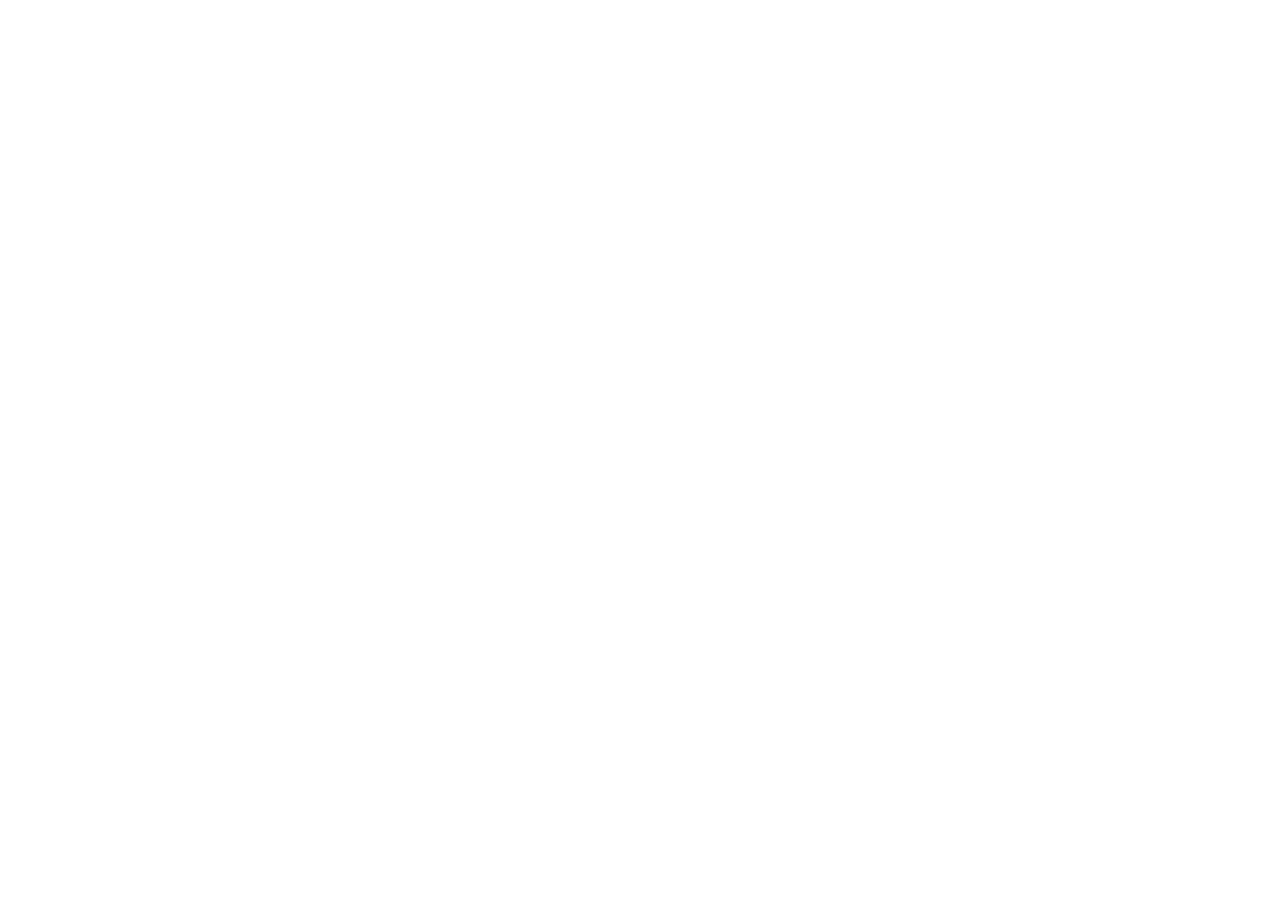
==== index.html @ eaaac231 "total cookie sales per hour by store location added in list format" ====
<!DOCTYPE html>
<html>
<head>
    <meta charset="utf-8" />
    <meta http-equiv="X-UA-Compatible" content="IE=edge">
    <title>Page Title</title>
    <meta name="viewport" content="width=device-width, initial-scale=1">
    <link rel="stylesheet" type="text/css" media="screen" href="css/reset.css" />
    <link rel="stylesheet" type="text/css" media="screen" href="css/style.css" />
    <script src="js/app.js"></script>
</head>
<body>
<table>
  <thead>
      <td></td>
      <td></td>
      <td></td>
      <td></td>
  </thead>
  <tr></tr>
</table>
</body>
</html>
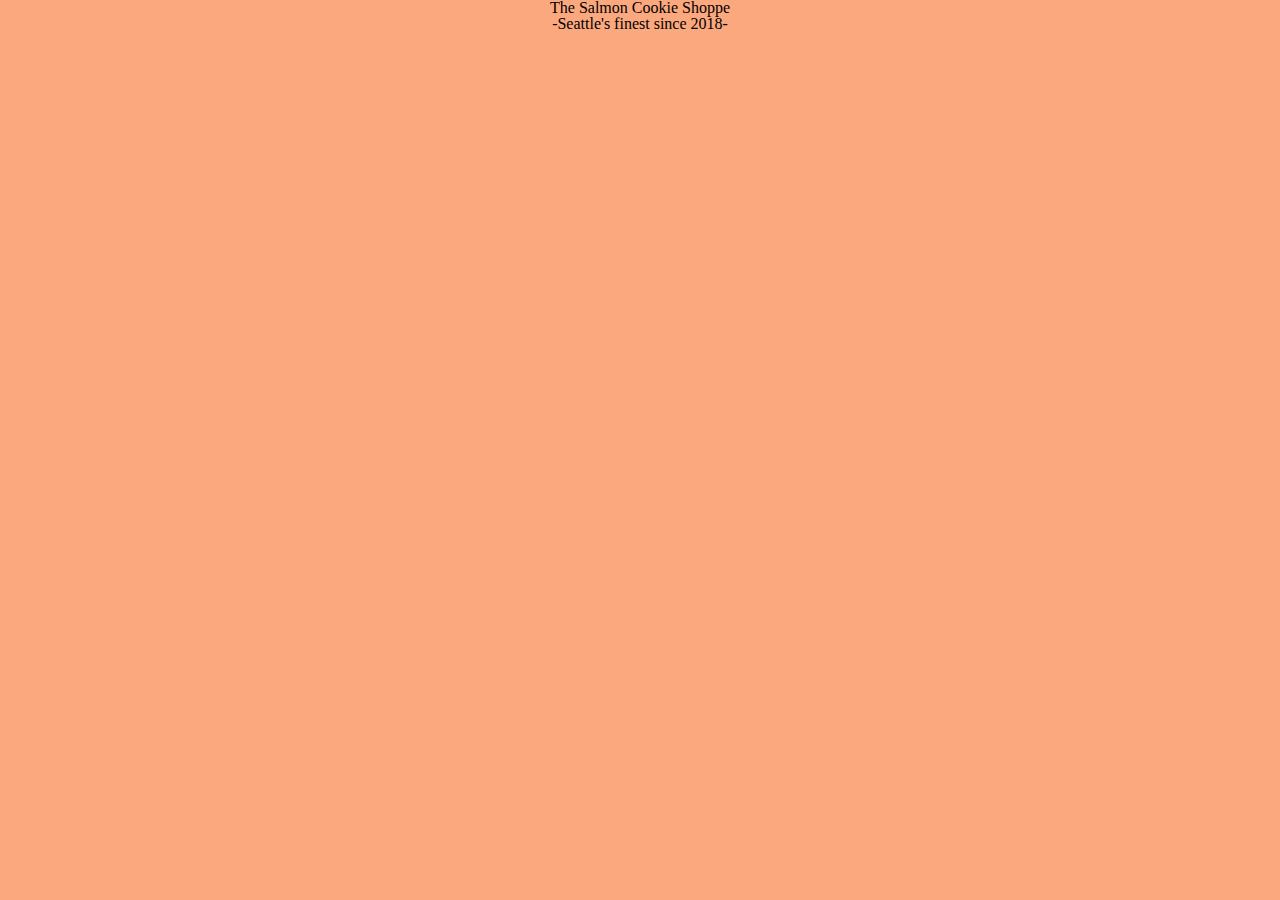
==== commit f93ba25f: "added border to table, added comments to sale.html" ====
--- a/index.html
+++ b/index.html
@@ -3,22 +3,14 @@
 <head>
     <meta charset="utf-8" />
     <meta http-equiv="X-UA-Compatible" content="IE=edge">
-    <title>Page Title</title>
+    <title>The Salmon Cookie Shoppe</title>
     <meta name="viewport" content="width=device-width, initial-scale=1">
     <link rel="stylesheet" type="text/css" media="screen" href="css/reset.css" />
     <link rel="stylesheet" type="text/css" media="screen" href="css/style.css" />
-    <script src="js/app.js"></script>
 </head>
 <body>
-<table>
-  <thead>
-      <td></td>
-      <td></td>
-      <td></td>
-      <td></td>
-  </thead>
-  <tr></tr>
-</table>
+        <h1>The Salmon Cookie Shoppe</h1>
+        <h2>-Seattle's finest since 2018-</h2>
 </body>
 </html>
 
--- a/css/style.css
+++ b/css/style.css
@@ -0,0 +1,23 @@
+
+
+body {
+  background-color: rgb(252, 168, 126)
+}
+
+h1 {
+  text-align: center;
+  font-style: bold;
+}
+
+h2 {
+  text-align: center;
+}
+
+td, th {
+  border: 1px solid black;
+  padding: 6px;
+}
+
+tr:hover {
+  background-color: #bbb;
+}
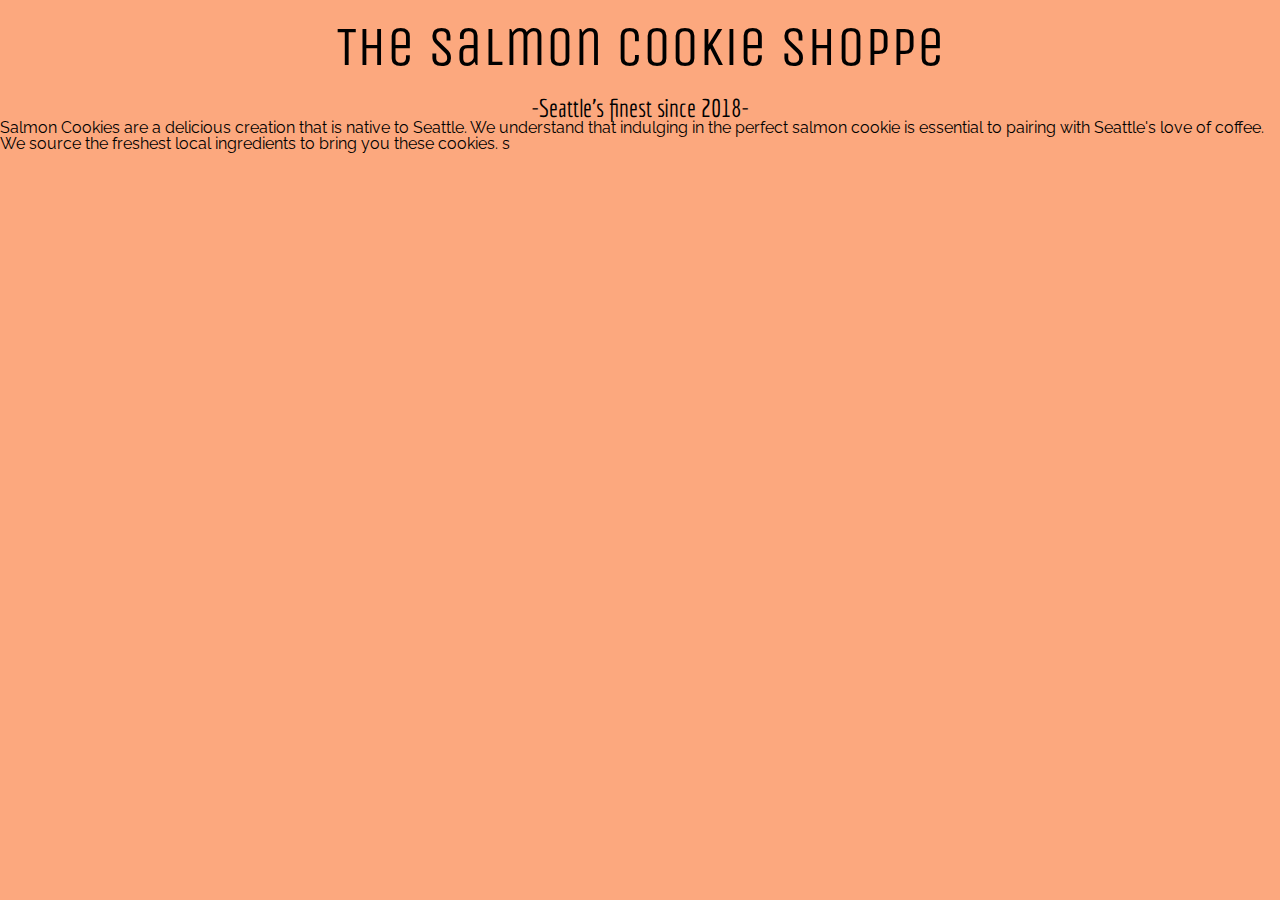
==== commit e4573370: "styling updates, border around header, font styling" ====
--- a/index.html
+++ b/index.html
@@ -7,10 +7,14 @@
     <meta name="viewport" content="width=device-width, initial-scale=1">
     <link rel="stylesheet" type="text/css" media="screen" href="css/reset.css" />
     <link rel="stylesheet" type="text/css" media="screen" href="css/style.css" />
+    <link href="https://fonts.googleapis.com/css?family=Unica+One" rel="stylesheet">
+    <link href="https://fonts.googleapis.com/css?family=Economica|Unica+One" rel="stylesheet">
+    <link href="https://fonts.googleapis.com/css?family=Economica|Raleway|Unica+One" rel="stylesheet">
 </head>
 <body>
         <h1>The Salmon Cookie Shoppe</h1>
         <h2>-Seattle's finest since 2018-</h2>
+        <p>Salmon Cookies are a delicious creation that is native to Seattle. We understand that indulging in the perfect salmon cookie is essential to pairing with Seattle's love of coffee. We source the freshest local ingredients to bring you these cookies. s </p>
 </body>
 </html>
 
--- a/css/style.css
+++ b/css/style.css
@@ -5,19 +5,41 @@
 }
 
 h1 {
+  padding: 20px 0px;
+  font-family: 'Unica One', cursive;
+  font-size: 55px;
   text-align: center;
   font-style: bold;
 }
 
 h2 {
   text-align: center;
+  font-family: 'Economica', sans-serif;
+  font-size: 25px;
+  padding: px 0px;
+}
+
+#header {
+  border: 1px dashed #ddd;
+  box-shadow: 0 0 0 3px #fff, 0 0 0 5px #ddd, 0 0 0 10px #fff, 0 0 2px 10px #eee;
+  margin: 50px;
 }
 
 td, th {
   border: 1px solid black;
-  padding: 6px;
+  padding: 10px;
+}
+
+th {
+  font-style: bold;
 }
 
 tr:hover {
   background-color: #bbb;
 }
+
+p {
+  font-family: 'Raleway', sans-serif;
+
+}
+
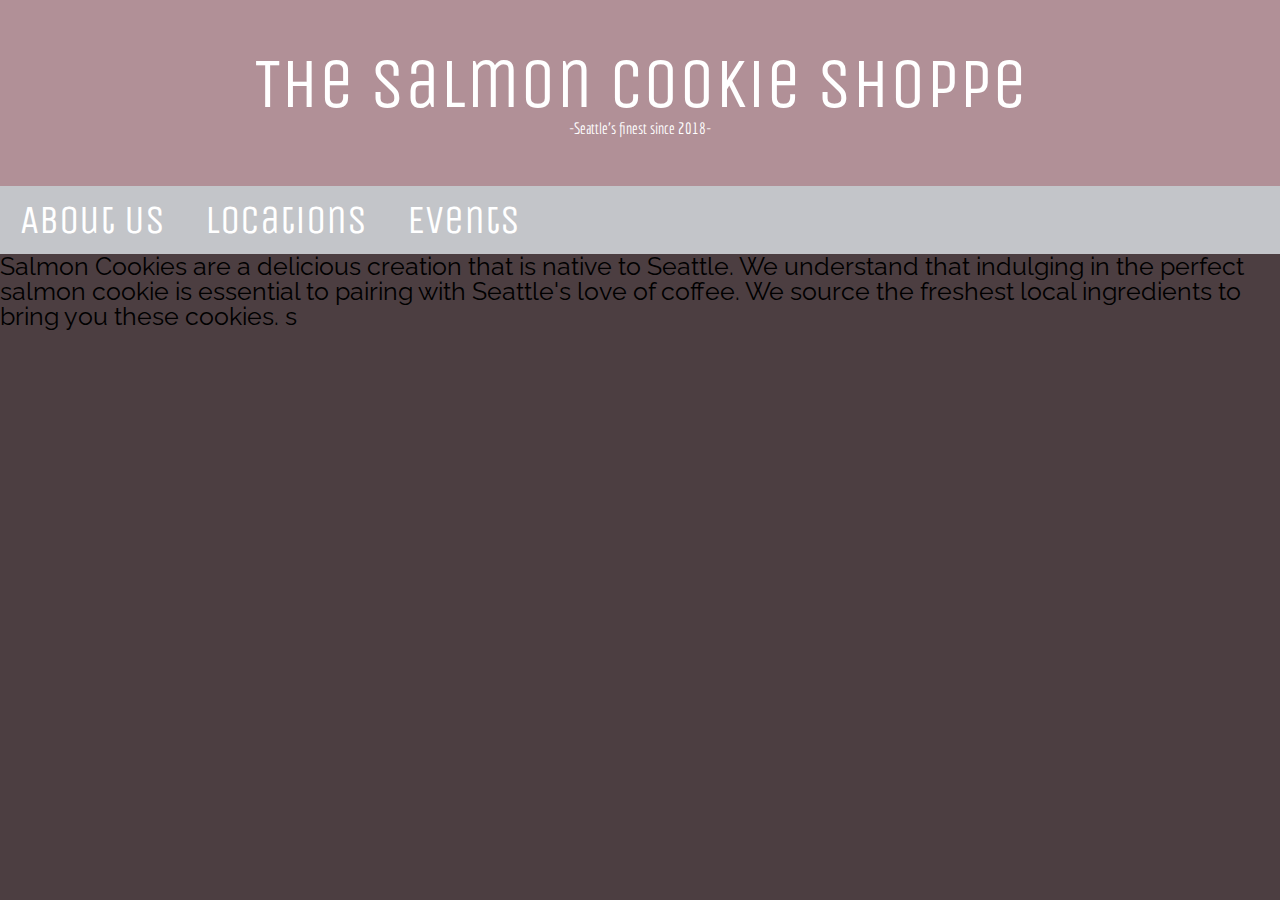
==== commit f4aa2f8f: "styling index.html; colors and header, nav bar" ====
--- a/index.html
+++ b/index.html
@@ -12,8 +12,16 @@
     <link href="https://fonts.googleapis.com/css?family=Economica|Raleway|Unica+One" rel="stylesheet">
 </head>
 <body>
-        <h1>The Salmon Cookie Shoppe</h1>
-        <h2>-Seattle's finest since 2018-</h2>
+        <div class="header">
+                <h1>The Salmon Cookie Shoppe</h1>
+                <h2>-Seattle's finest since 2018-</h2>
+        </div>
+        <div class="navbar">
+            <span id="navlinks"><a href="#">About Us</a>
+            <a href="#">Locations</a>
+            <a href="#">Events</a></span>
+        </div>
+        <h2></h2>
         <p>Salmon Cookies are a delicious creation that is native to Seattle. We understand that indulging in the perfect salmon cookie is essential to pairing with Seattle's love of coffee. We source the freshest local ingredients to bring you these cookies. s </p>
 </body>
 </html>
--- a/css/style.css
+++ b/css/style.css
@@ -1,29 +1,60 @@
+.header {
+  padding: 50px; 
+  text-align: center; /* center the text */
+  background: #b19097; 
+  color: white; /* white text color */
 
-
-body {
-  background-color: rgb(252, 168, 126)
 }
 
-h1 {
-  padding: 20px 0px;
+/* Increase the font size of the <h1> element */
+.header h1 {
   font-family: 'Unica One', cursive;
-  font-size: 55px;
+  font-size: 70px;
   text-align: center;
   font-style: bold;
 }
 
-h2 {
+.header h2 {
   text-align: center;
   font-family: 'Economica', sans-serif;
-  font-size: 25px;
   padding: px 0px;
 }
 
-#header {
-  border: 1px dashed #ddd;
-  box-shadow: 0 0 0 3px #fff, 0 0 0 5px #ddd, 0 0 0 10px #fff, 0 0 2px 10px #eee;
-  margin: 50px;
+/* Style the top navigation bar */
+.navbar {
+  overflow: hidden; /* Hide overflow */
+  background-color:#c3c5c9; /* Dark background color */
+  font-family: 'Unica One', cursive;
+  font-size: 40px;
+  text-align: justify;
 }
+
+
+/* Style the navigation bar links */
+.navbar a {
+  float: left; /* Make sure that the links stay side-by-side */
+  display: block; /* Change the display to block, for responsive reasons (see below) */
+  color: white; /* White text color */
+  text-align: center; /* Center the text */
+  padding: 14px 20px; /* Add some padding */
+  text-decoration: none; /* Remove underline */
+}
+
+/* Right-aligned link */
+.navbar a.right {
+  float: right; /* Float a link to the right */
+}
+
+/* Change color on hover/mouse-over */
+.navbar a:hover {
+  background-color: #ddd; /* Grey background color */
+  color: black; /* Black text color */
+}
+
+body {
+  background-color:#4c3e41;
+}
+
 
 td, th {
   border: 1px solid black;
@@ -40,6 +71,5 @@
 
 p {
   font-family: 'Raleway', sans-serif;
-
+  font-size: 25px;
 }
-
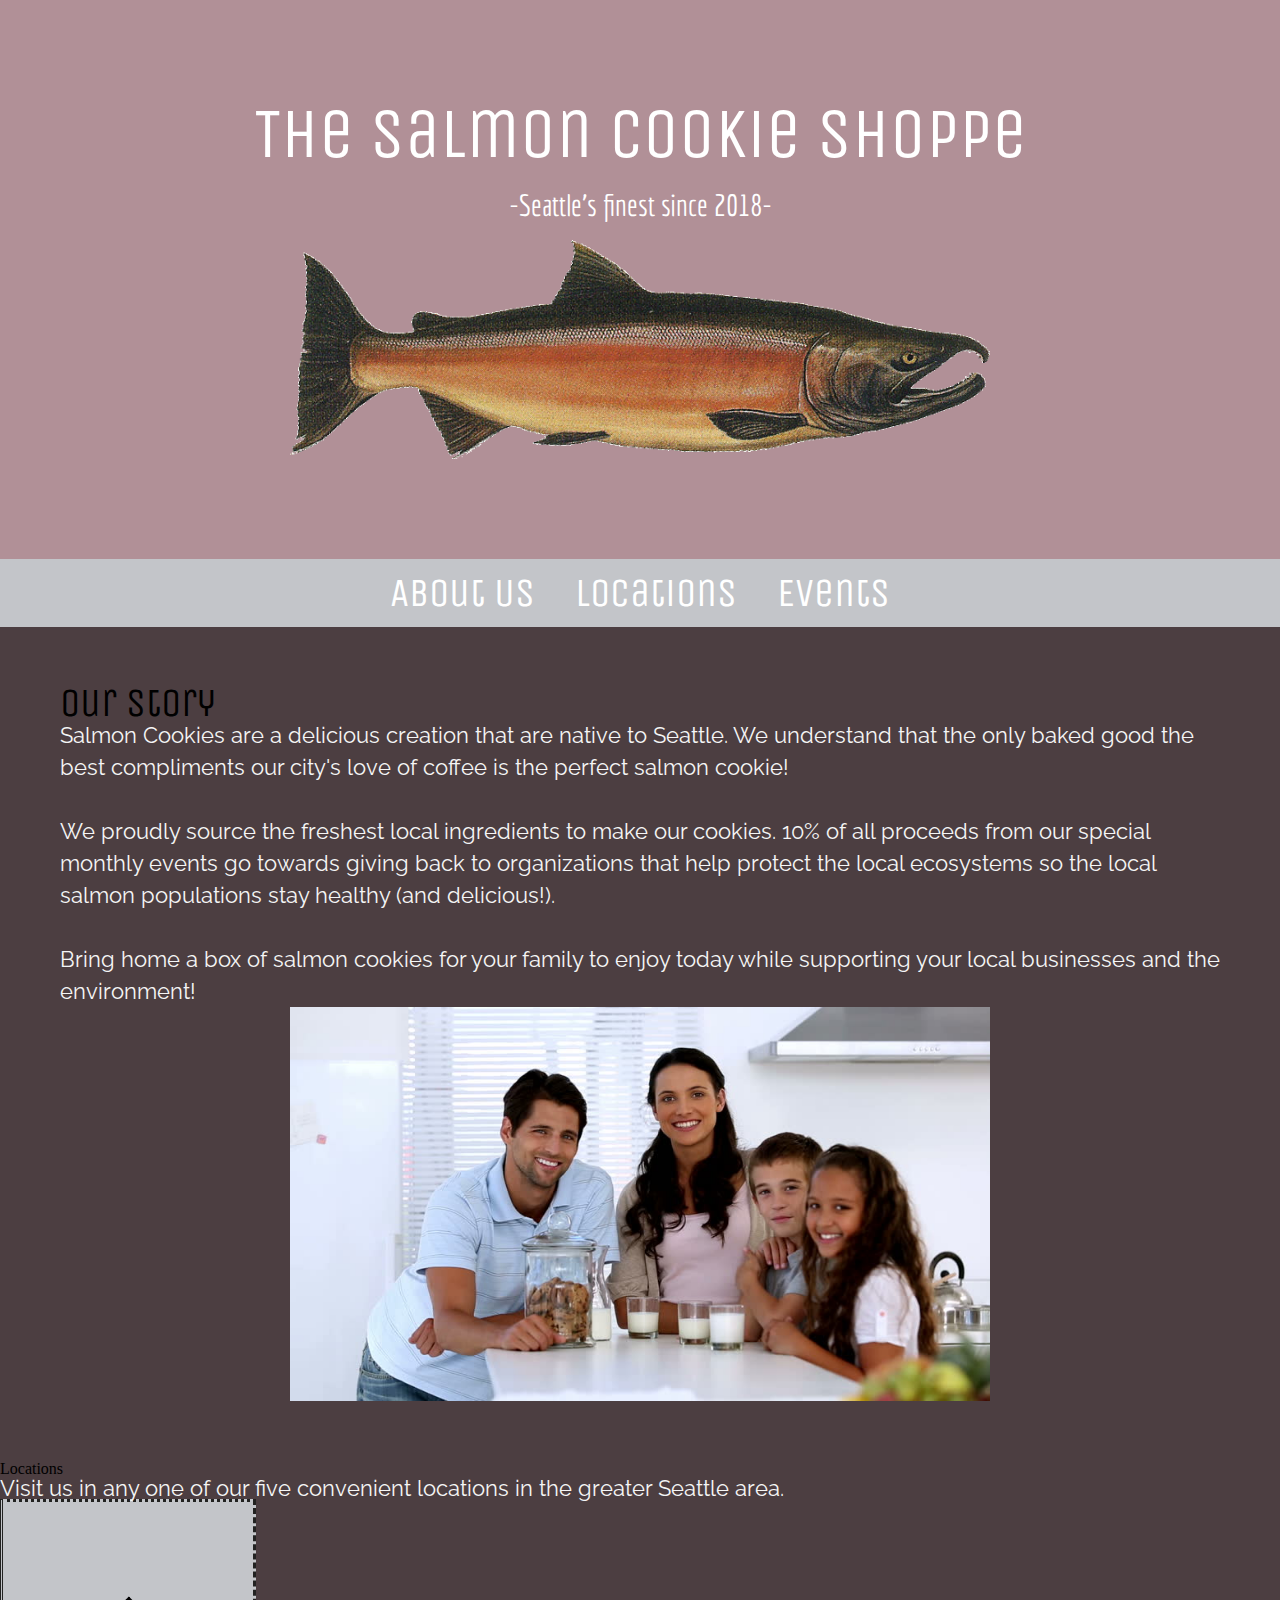
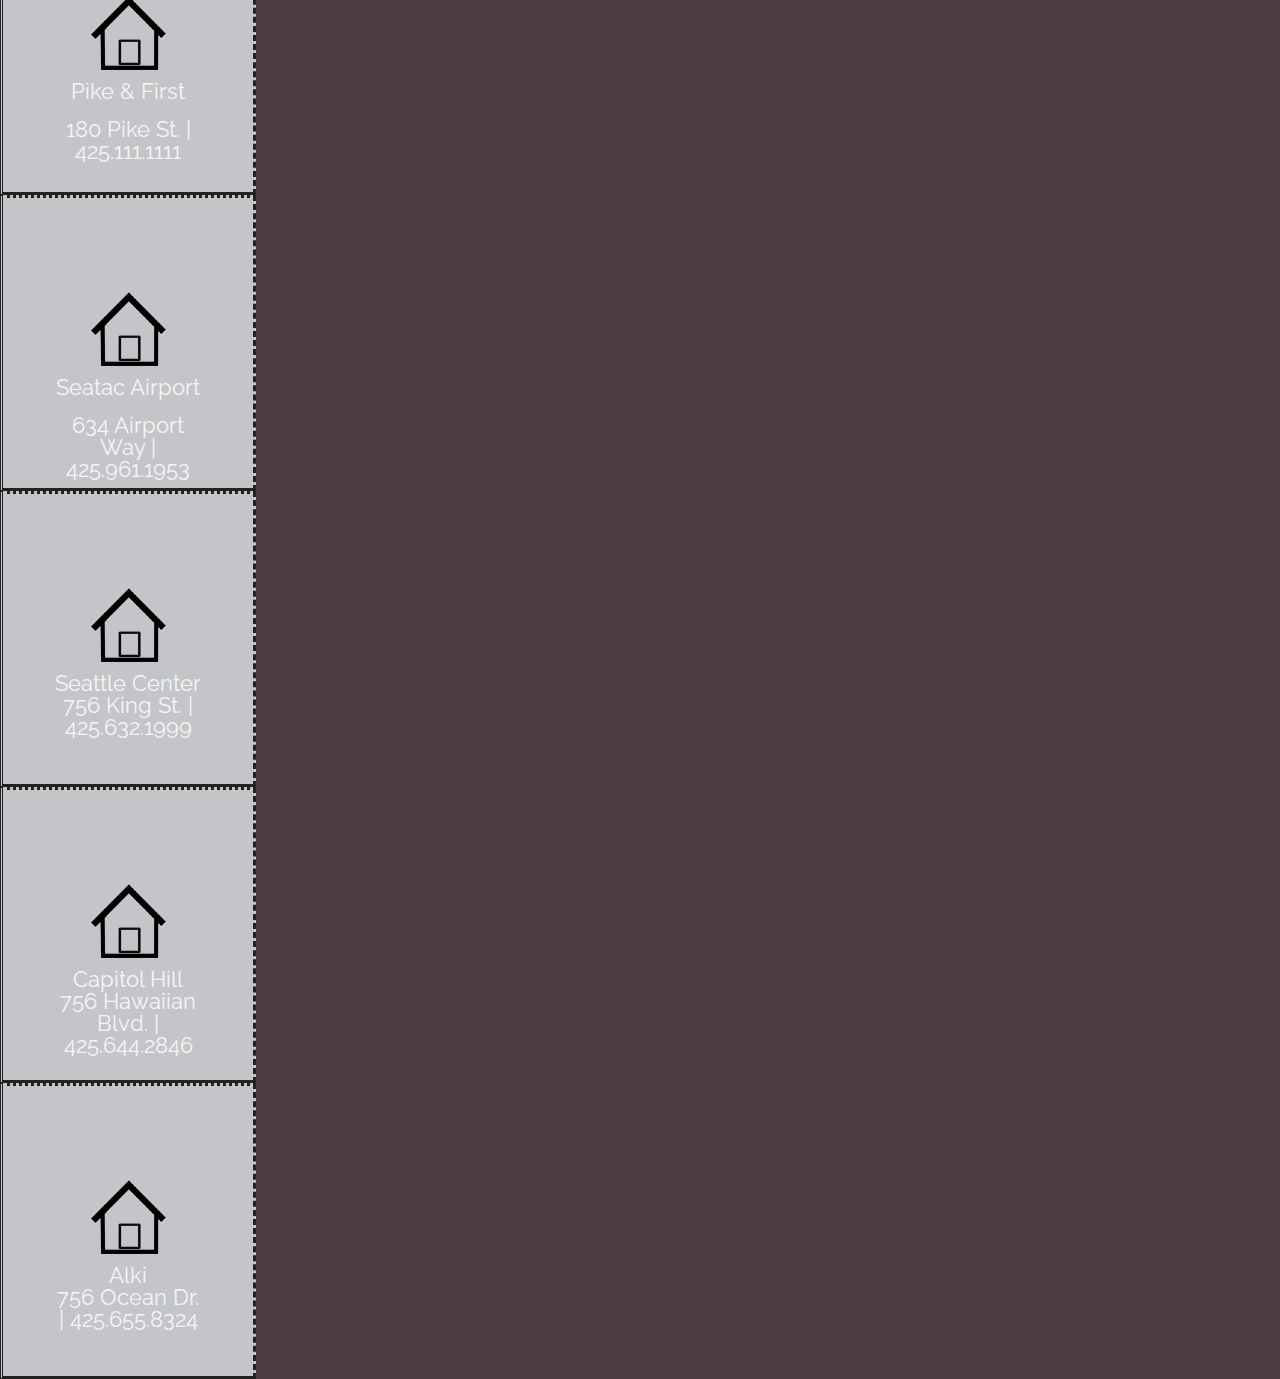
==== commit 4210548f: "css updates: about us, store location boxes, centered nav bar" ====
--- a/index.html
+++ b/index.html
@@ -10,19 +10,56 @@
     <link href="https://fonts.googleapis.com/css?family=Unica+One" rel="stylesheet">
     <link href="https://fonts.googleapis.com/css?family=Economica|Unica+One" rel="stylesheet">
     <link href="https://fonts.googleapis.com/css?family=Economica|Raleway|Unica+One" rel="stylesheet">
+    <link rel="stylesheet" href="assets/">
 </head>
 <body>
         <div class="header">
                 <h1>The Salmon Cookie Shoppe</h1>
                 <h2>-Seattle's finest since 2018-</h2>
+               <img src="assets/salmon.png" alt="Large Salmon" class="align-center large"/>
         </div>
         <div class="navbar">
-            <span id="navlinks"><a href="#">About Us</a>
+            <div class="navlinks"><a href="#">About Us</a>
             <a href="#">Locations</a>
-            <a href="#">Events</a></span>
+            <a href="#">Events</a>
+            </div>
         </div>
-        <h2></h2>
-        <p>Salmon Cookies are a delicious creation that is native to Seattle. We understand that indulging in the perfect salmon cookie is essential to pairing with Seattle's love of coffee. We source the freshest local ingredients to bring you these cookies. s </p>
+        <div class="ourstory">
+            <h2>Our Story</h2>
+            <p>Salmon Cookies are a delicious creation that are native to Seattle. We understand that the only baked good the best compliments our city's love of coffee is the perfect salmon cookie! <br><br> We proudly source the freshest local ingredients to make our cookies. 10% of all proceeds from our special monthly events go towards giving back to organizations that help protect the local ecosystems so the local salmon populations stay healthy (and delicious!). <br><br>Bring home a box of salmon cookies for your family to enjoy today while supporting your local businesses and the environment!</p>
+            <img src="assets/family.jpg" alt="Happy family ready to much on salmon cookies" class="align-center large"/>
+        </div>
+    <div class = "storelocations">    
+        <h2>Locations</h2>
+        <p>Visit us in any one of our five convenient locations in the greater Seattle area.</p>
+        <div class="location">
+            <img src="assets/store-graphic.png" alt="Small storefront icon" class="align-center small"/>
+            <p>Pike & First</p><br>
+            <p>180 Pike St. | 425.111.1111</p>
+        </div>
+        <div class="location">
+            <img src="assets/store-graphic.png" alt="Small storefront icon" class="align-center small"/>
+            <p>Seatac Airport</p><br>
+            <p>634 Airport Way | 425.961.1953</p>
+        </div>
+        <div class="location">
+            <img src="assets/store-graphic.png" alt="Small storefront icon" class="align-center small"/>
+            <p>Seattle Center</p>
+            <p>756 King St. | 425.632.1999</p>
+        </div>
+        <div class="location">
+            <img src="assets/store-graphic.png" alt="Small storefront icon" class="align-center small"/>
+            <p>Capitol Hill</p>
+            <p>756 Hawaiian Blvd. | 425.644.2846</p>
+        </div>
+        <div class="location">
+            <img src="assets/store-graphic.png" alt="Small storefront icon" class="align-center small"/>
+            <p>Alki</p>
+            <p>756 Ocean Dr. | 425.655.8324</p>
+        </div>
+    </div>
+    
+
 </body>
 </html>
 
--- a/css/style.css
+++ b/css/style.css
@@ -1,10 +1,24 @@
 .header {
-  padding: 50px; 
+  padding: 100px; 
   text-align: center; /* center the text */
   background: #b19097; 
   color: white; /* white text color */
+  background-image: url("assets/salmon.png");
+}
 
+img.large {
+  width: 700px;
 }
+
+img.small{
+  width: 90px;
+}
+
+img.align-center {
+  display: block;
+  margin: 0px auto;}
+
+ 
 
 /* Increase the font size of the <h1> element */
 .header h1 {
@@ -16,19 +30,26 @@
 
 .header h2 {
   text-align: center;
+  font-size: 30px;
   font-family: 'Economica', sans-serif;
-  padding: px 0px;
+  padding: 20px 0px;
 }
 
 /* Style the top navigation bar */
 .navbar {
   overflow: hidden; /* Hide overflow */
   background-color:#c3c5c9; /* Dark background color */
+  color: #B69F85;
   font-family: 'Unica One', cursive;
   font-size: 40px;
-  text-align: justify;
+  text-align: center;
+  margin: 0 auto;
 }
 
+.navlinks {
+  display: flex; 
+  justify-content: center; 
+}
 
 /* Style the navigation bar links */
 .navbar a {
@@ -40,16 +61,6 @@
   text-decoration: none; /* Remove underline */
 }
 
-/* Right-aligned link */
-.navbar a.right {
-  float: right; /* Float a link to the right */
-}
-
-/* Change color on hover/mouse-over */
-.navbar a:hover {
-  background-color: #ddd; /* Grey background color */
-  color: black; /* Black text color */
-}
 
 body {
   background-color:#4c3e41;
@@ -69,7 +80,39 @@
   background-color: #bbb;
 }
 
+.ourstory {
+  padding: 60px;
+  line-height: 2em;
+}
+
+.ourstory h2{
+  font-family: 'Unica One', cursive;
+  font-size: 40px;
+  font-color: gold
+  padding: 25px 0px; 
+}
+
 p {
   font-family: 'Raleway', sans-serif;
-  font-size: 25px;
+  font-size: 22px;
+  color: whitesmoke;
+
 }
+
+.locations h2 {
+  text-align: center;
+  font-size: 30px;
+  font-family: 'Economica', sans-serif;
+  padding: 20px 0px;
+} 
+
+.location {
+  border: rgb(34, 34, 33);
+  border-style: dotted dashed solid double;
+  background-color: #c3c5c9;
+  text-align: center;
+  
+  width: 150px;
+  height: 150px;
+  padding: 70px 50px;
+}
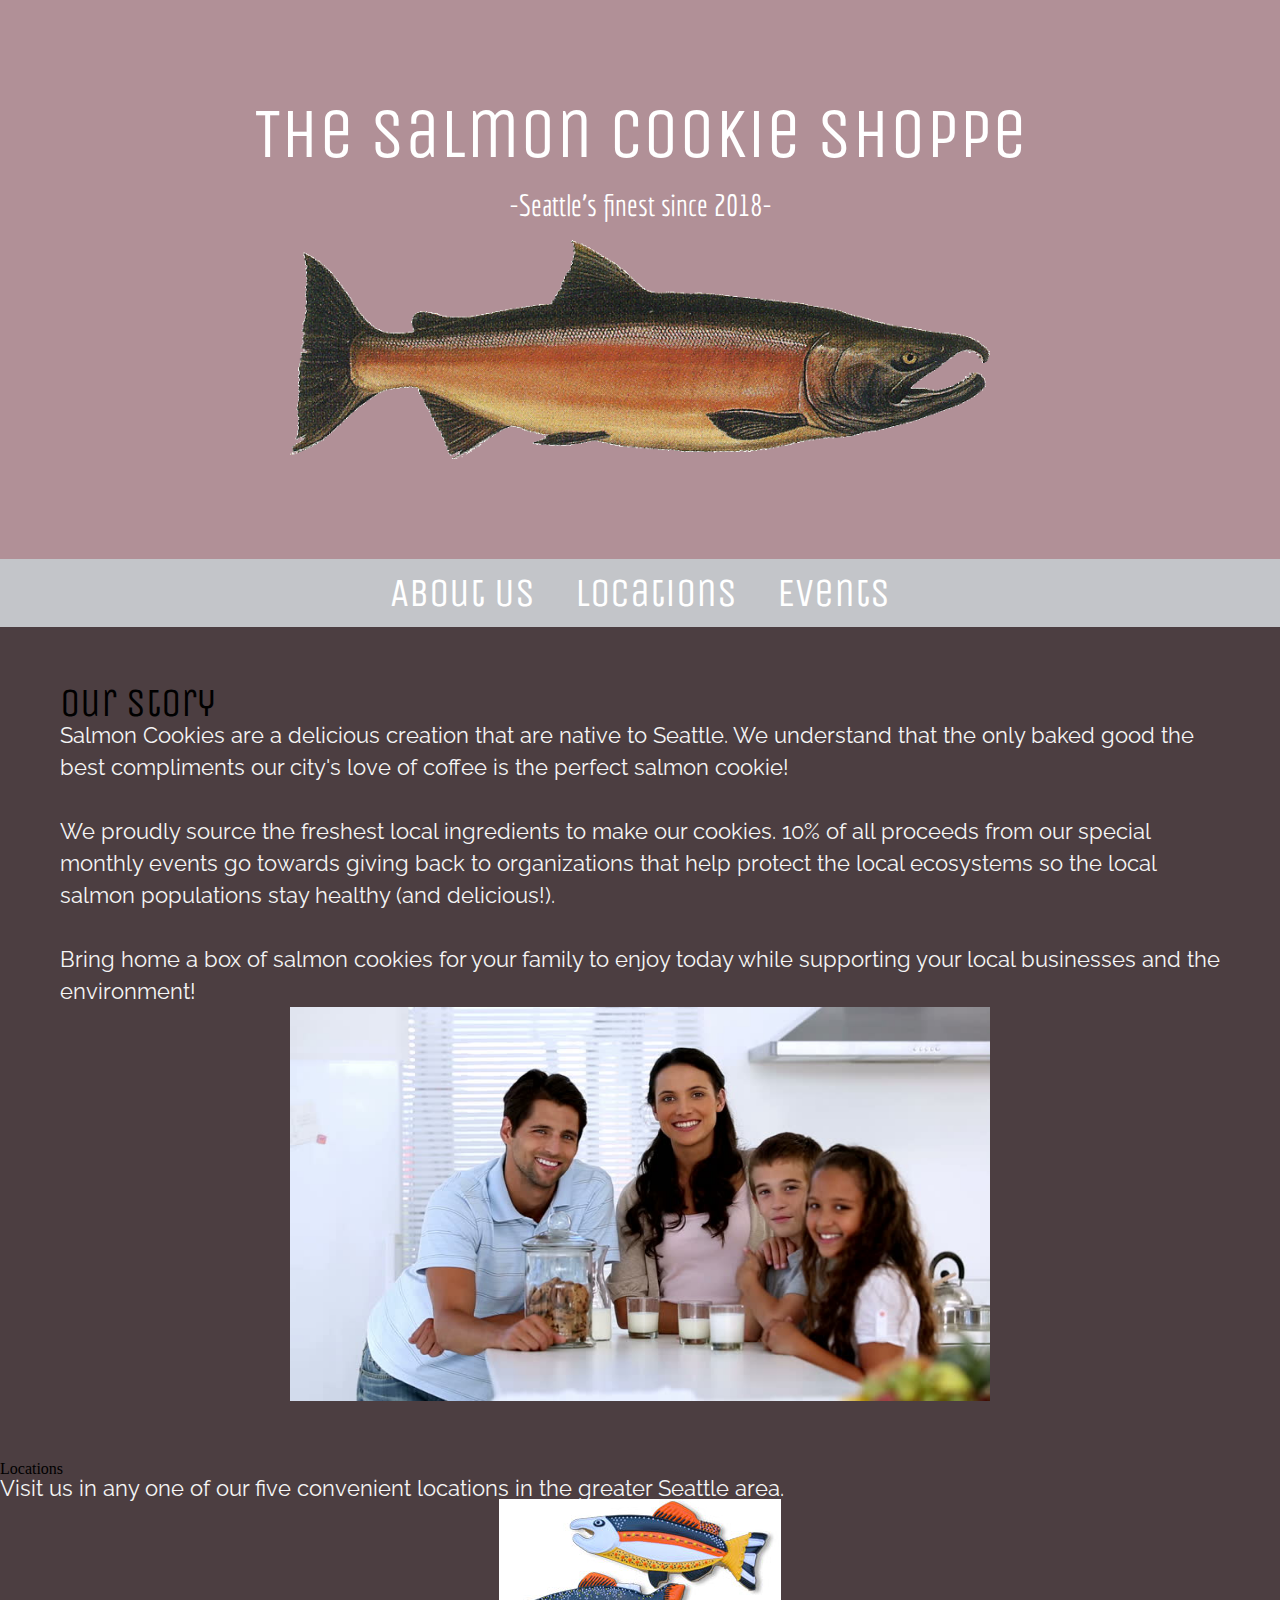
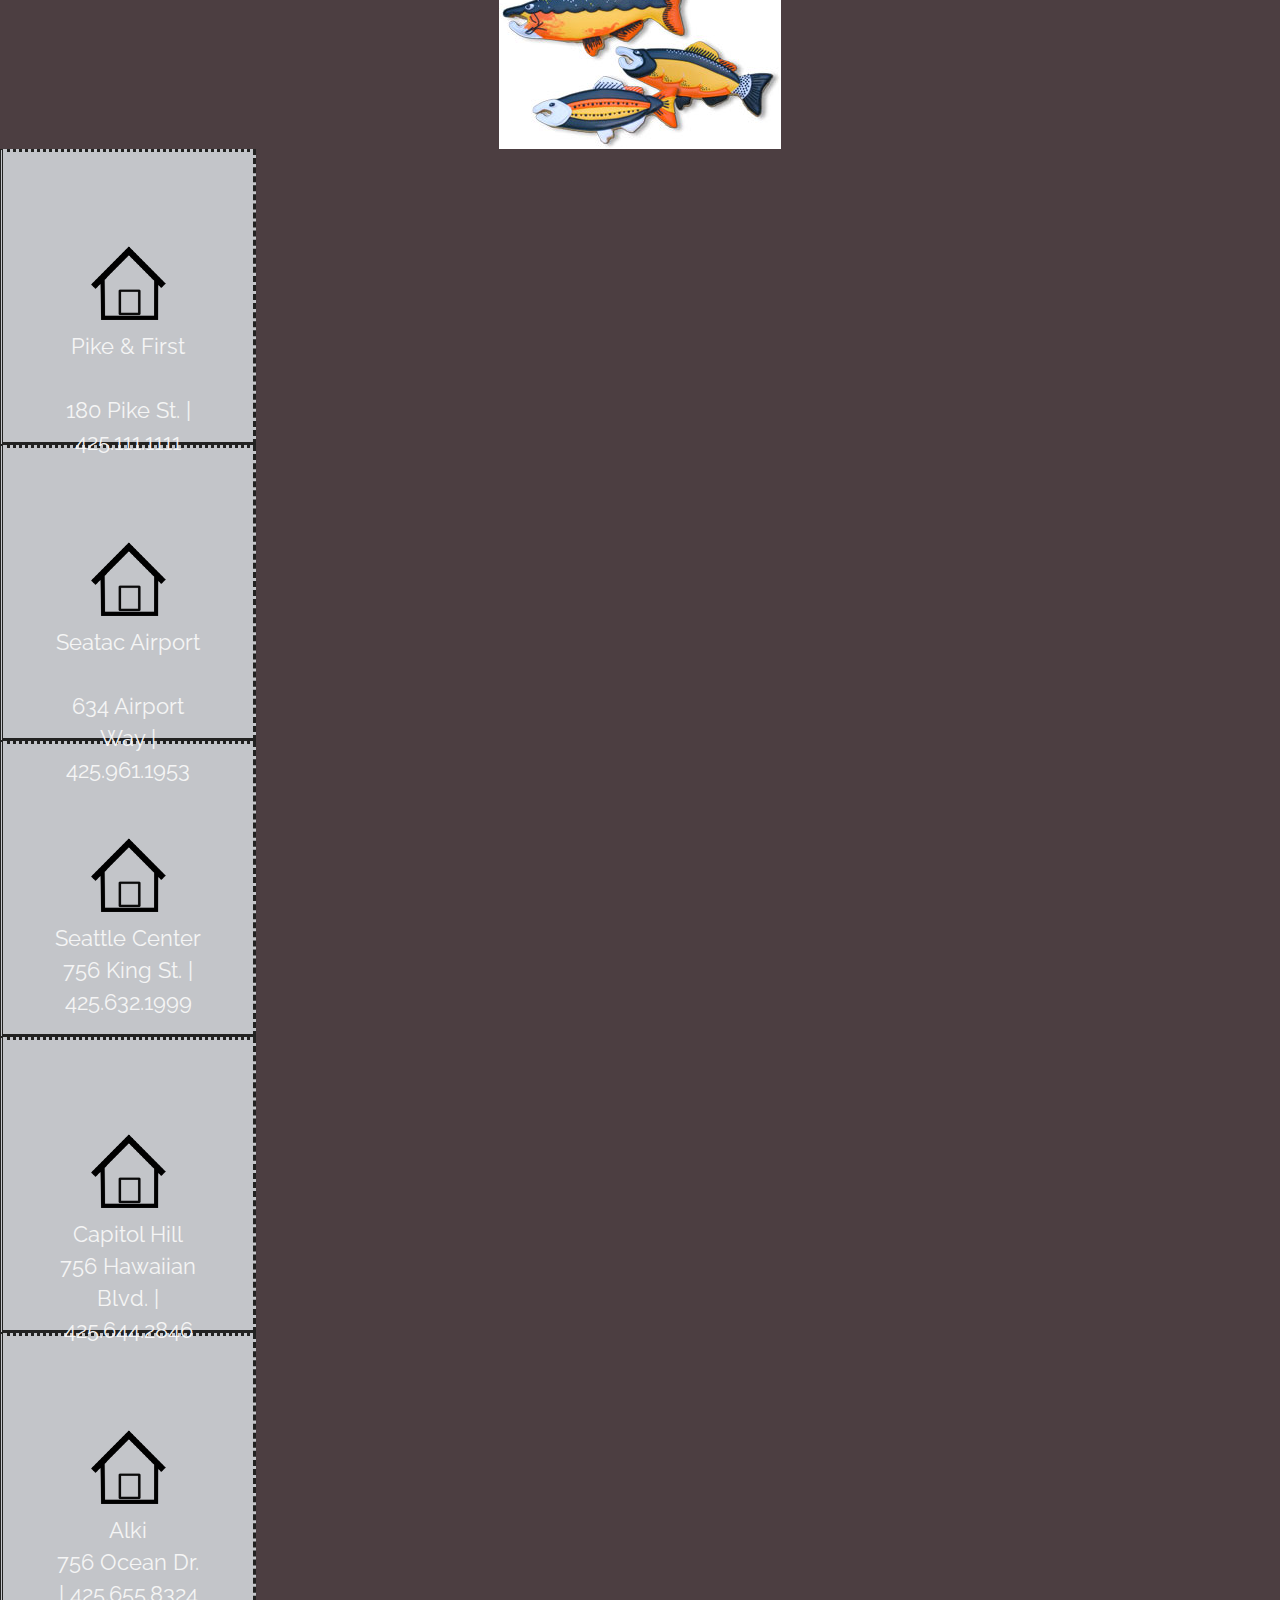
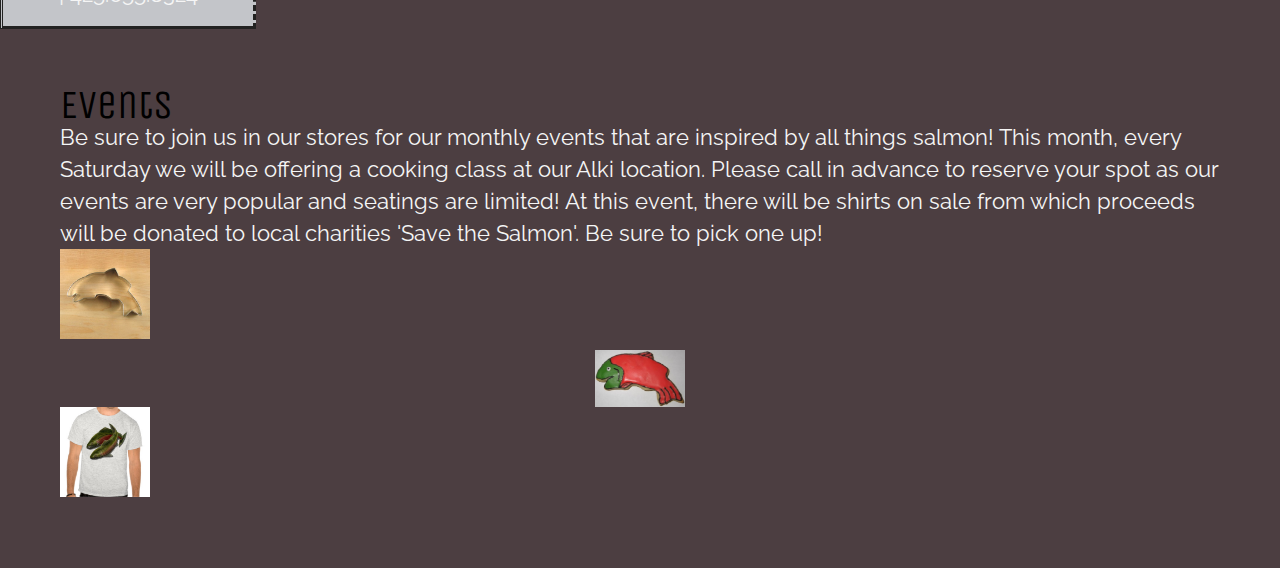
==== commit 7d4d55ce: "added all images and events" ====
--- a/index.html
+++ b/index.html
@@ -1,5 +1,6 @@
 <!DOCTYPE html>
 <html>
+
 <head>
     <meta charset="utf-8" />
     <meta http-equiv="X-UA-Compatible" content="IE=edge">
@@ -12,55 +13,73 @@
     <link href="https://fonts.googleapis.com/css?family=Economica|Raleway|Unica+One" rel="stylesheet">
     <link rel="stylesheet" href="assets/">
 </head>
+
 <body>
-        <div class="header">
-                <h1>The Salmon Cookie Shoppe</h1>
-                <h2>-Seattle's finest since 2018-</h2>
-               <img src="assets/salmon.png" alt="Large Salmon" class="align-center large"/>
+    <div class="header">
+        <h1>The Salmon Cookie Shoppe</h1>
+        <h2>-Seattle's finest since 2018-</h2>
+        <img src="assets/salmon.png" alt="Large Salmon" class="align-center large" />
+    </div>
+    <div class="navbar">
+        <div class="navlinks">
+            <a href="#about-us">About Us</a>
+            <a href="#locations">Locations</a>
+            <a href="#events">Events</a>
         </div>
-        <div class="navbar">
-            <div class="navlinks"><a href="#">About Us</a>
-            <a href="#">Locations</a>
-            <a href="#">Events</a>
-            </div>
-        </div>
-        <div class="ourstory">
-            <h2>Our Story</h2>
-            <p>Salmon Cookies are a delicious creation that are native to Seattle. We understand that the only baked good the best compliments our city's love of coffee is the perfect salmon cookie! <br><br> We proudly source the freshest local ingredients to make our cookies. 10% of all proceeds from our special monthly events go towards giving back to organizations that help protect the local ecosystems so the local salmon populations stay healthy (and delicious!). <br><br>Bring home a box of salmon cookies for your family to enjoy today while supporting your local businesses and the environment!</p>
-            <img src="assets/family.jpg" alt="Happy family ready to much on salmon cookies" class="align-center large"/>
-        </div>
-    <div class = "storelocations">    
+    </div>
+    <div id="about-us" class="ourstory">
+        <h2>Our Story</h2>
+        <p>Salmon Cookies are a delicious creation that are native to Seattle. We understand that the only baked good the best
+            compliments our city's love of coffee is the perfect salmon cookie!
+            <br>
+            <br> We proudly source the freshest local ingredients to make our cookies. 10% of all proceeds from our special monthly
+            events go towards giving back to organizations that help protect the local ecosystems so the local salmon populations
+            stay healthy (and delicious!).
+            <br>
+            <br>Bring home a box of salmon cookies for your family to enjoy today while supporting your local businesses and
+            the environment!</p>
+        <img src="assets/family.jpg" alt="Happy family ready to much on salmon cookies" class="align-center large" />
+    </div>
+    <div id="locations" class="storelocations">
         <h2>Locations</h2>
         <p>Visit us in any one of our five convenient locations in the greater Seattle area.</p>
+        <img src="assets/foursalmon.jpg" alt="four salmon" class="align-center medium" />
         <div class="location">
-            <img src="assets/store-graphic.png" alt="Small storefront icon" class="align-center small"/>
-            <p>Pike & First</p><br>
+            <img src="assets/store-graphic.png" alt="Small storefront icon" class="align-center small" />
+            <p>Pike & First</p>
+            <br>
             <p>180 Pike St. | 425.111.1111</p>
         </div>
         <div class="location">
-            <img src="assets/store-graphic.png" alt="Small storefront icon" class="align-center small"/>
-            <p>Seatac Airport</p><br>
+            <img src="assets/store-graphic.png" alt="Small storefront icon" class="align-center small" />
+            <p>Seatac Airport</p>
+            <br>
             <p>634 Airport Way | 425.961.1953</p>
         </div>
         <div class="location">
-            <img src="assets/store-graphic.png" alt="Small storefront icon" class="align-center small"/>
+            <img src="assets/store-graphic.png" alt="Small storefront icon" class="align-center small" />
             <p>Seattle Center</p>
             <p>756 King St. | 425.632.1999</p>
         </div>
         <div class="location">
-            <img src="assets/store-graphic.png" alt="Small storefront icon" class="align-center small"/>
+            <img src="assets/store-graphic.png" alt="Small storefront icon" class="align-center small" />
             <p>Capitol Hill</p>
             <p>756 Hawaiian Blvd. | 425.644.2846</p>
         </div>
         <div class="location">
-            <img src="assets/store-graphic.png" alt="Small storefront icon" class="align-center small"/>
+            <img src="assets/store-graphic.png" alt="Small storefront icon" class="align-center small" />
             <p>Alki</p>
             <p>756 Ocean Dr. | 425.655.8324</p>
         </div>
-    </div>
-    
+    </div>    
+    <div id="events" class = "events">    
+        <h2>Events</h2>
+        <p>Be sure to join us in our stores for our monthly events that are inspired by all things salmon! This month, every Saturday we will be offering a cooking class at our Alki location. Please call in advance to reserve your spot as our events are very popular and seatings are limited! At this event, there will be shirts on sale from which proceeds will be donated to local charities 'Save the Salmon'. Be sure to pick one up! </p>
+        <img src="assets/cutter.jpeg" alt="Salmon-shaped cookie cutter" class="align-left small" />
+        <img src="assets/frosted-cookie.jpg" alt="frosted salmon cookie" class="align-center small" />
+        <img src="assets/salmonshirt.jpg" alt="salmon t-shirt" class="align-right small" />
+    </div> 
 
 </body>
-</html>
 
-
+</html>--- a/css/style.css
+++ b/css/style.css
@@ -107,6 +107,9 @@
 } 
 
 .location {
+  padding: 60px;
+  line-height: 2em;
+  
   border: rgb(34, 34, 33);
   border-style: dotted dashed solid double;
   background-color: #c3c5c9;
@@ -116,3 +119,14 @@
   height: 150px;
   padding: 70px 50px;
 }
+
+.events {
+  padding: 60px;
+  line-height: 2em;
+}
+.events h2{
+  font-family: 'Unica One', cursive;
+  font-size: 40px;
+  font-color: gold
+  padding: 25px 0px; 
+}
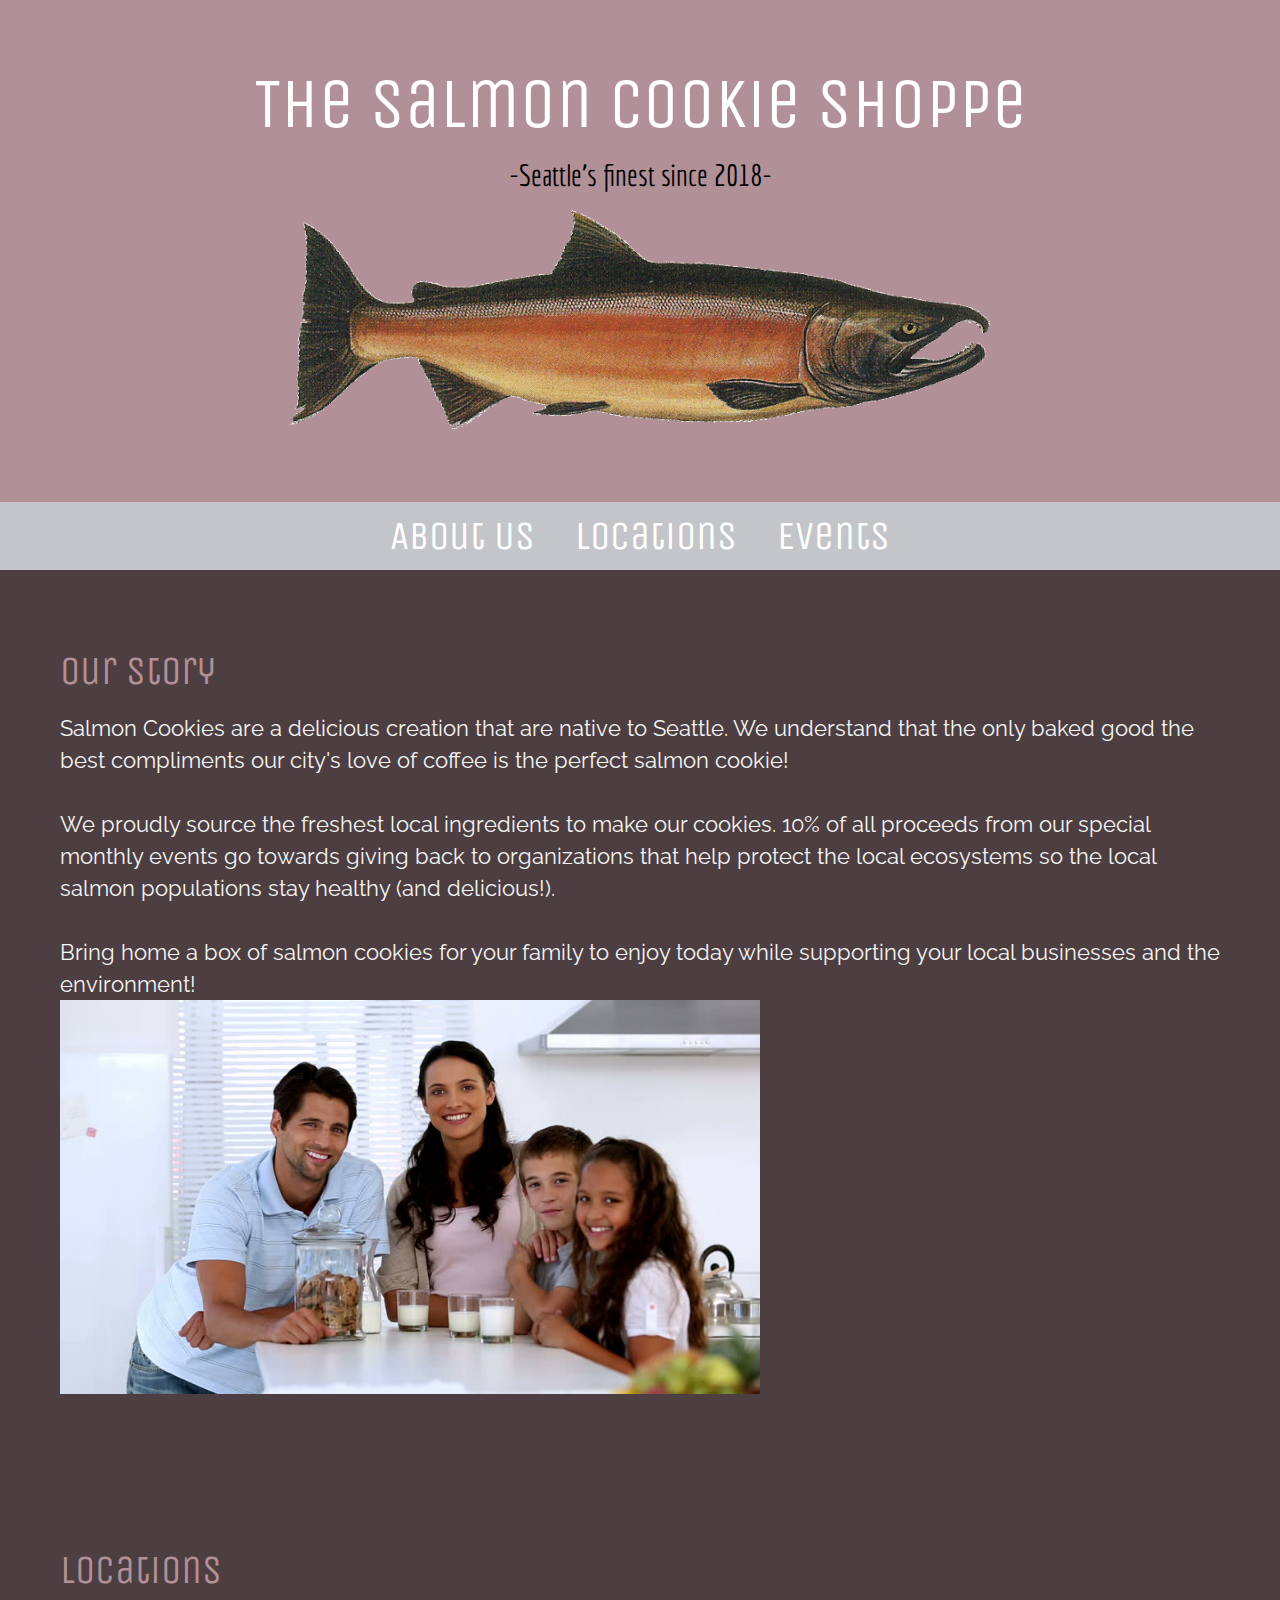
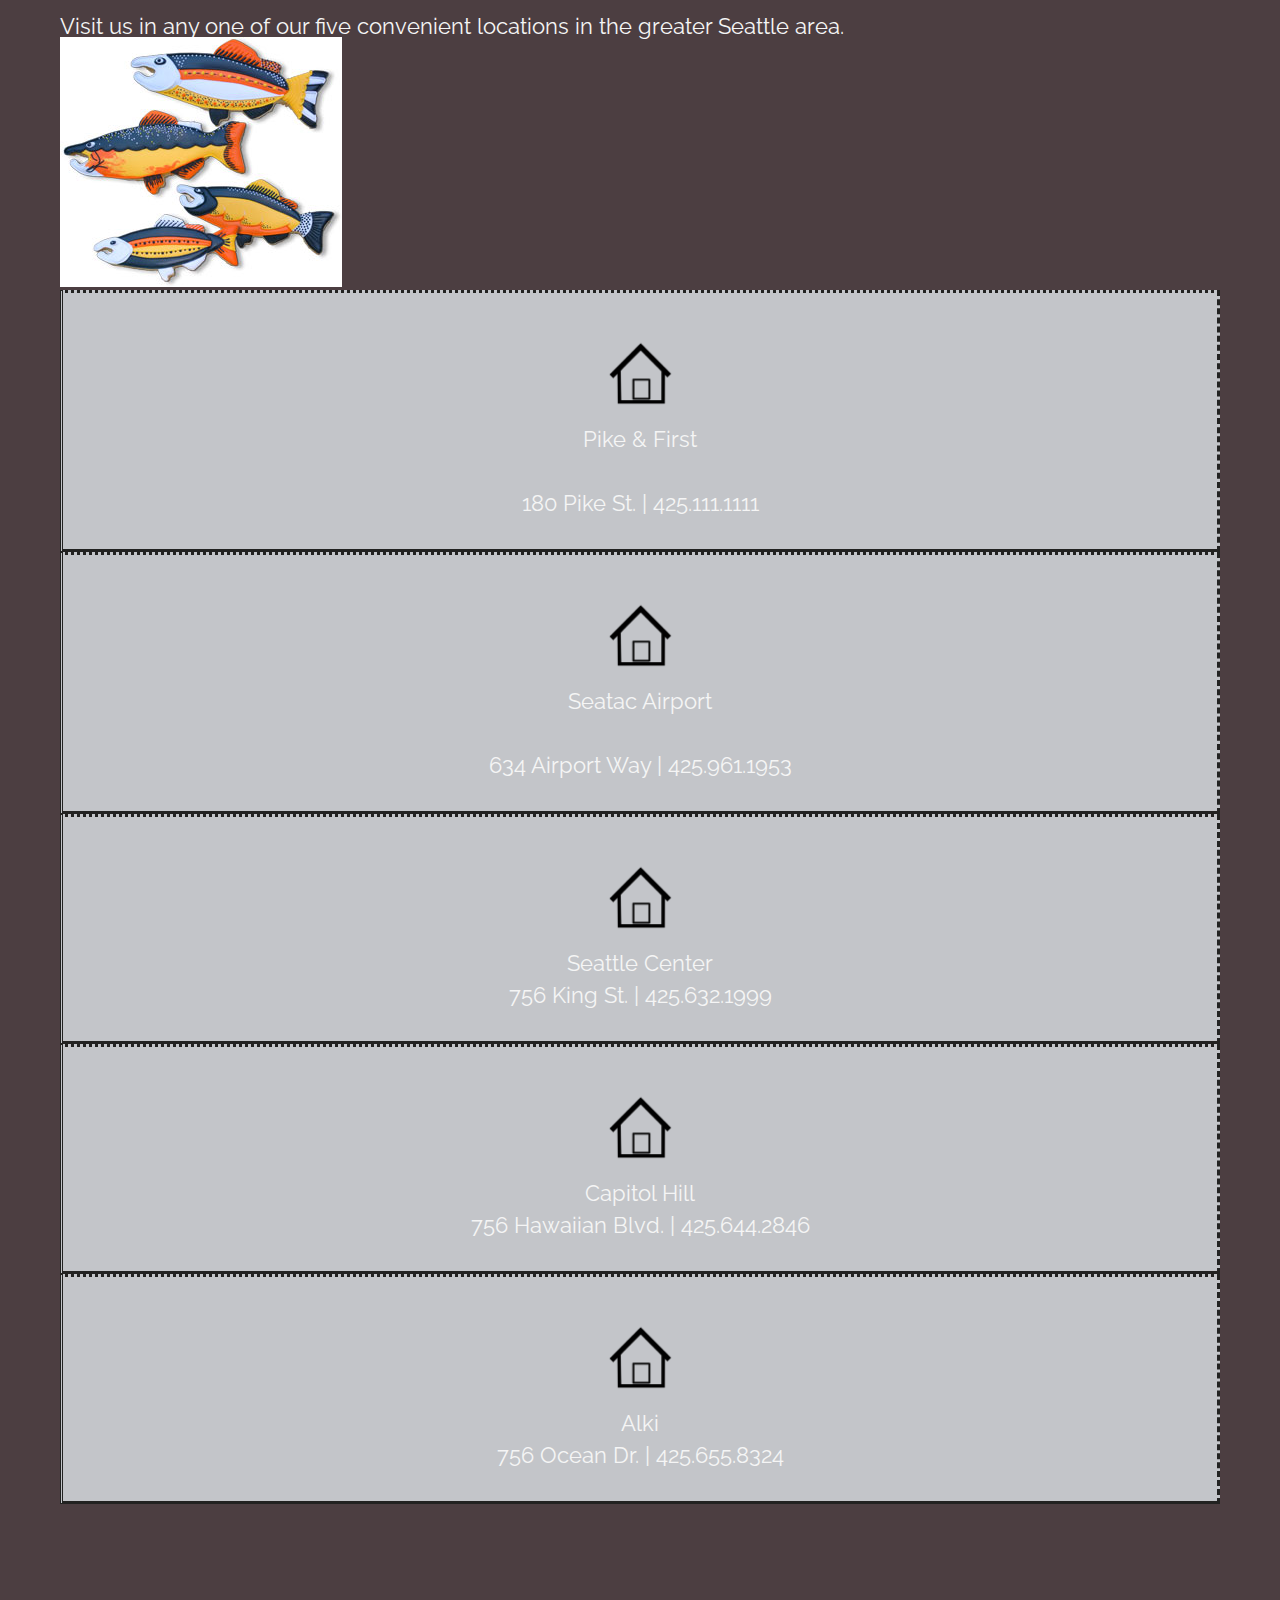
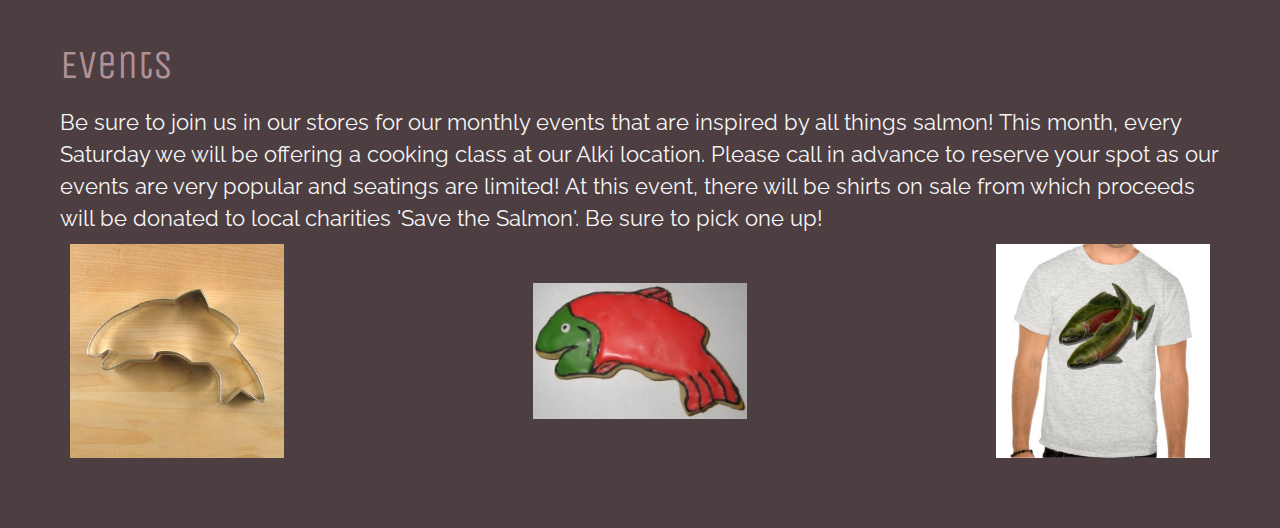
==== commit 952af130: "Style index and sales pages" ====
--- a/index.html
+++ b/index.html
@@ -14,7 +14,7 @@
     <link rel="stylesheet" href="assets/">
 </head>
 
-<body>
+<body class="main-content">
     <div class="header">
         <h1>The Salmon Cookie Shoppe</h1>
         <h2>-Seattle's finest since 2018-</h2>
@@ -40,7 +40,7 @@
             the environment!</p>
         <img src="assets/family.jpg" alt="Happy family ready to much on salmon cookies" class="align-center large" />
     </div>
-    <div id="locations" class="storelocations">
+    <div id="locations" class="locations">
         <h2>Locations</h2>
         <p>Visit us in any one of our five convenient locations in the greater Seattle area.</p>
         <img src="assets/foursalmon.jpg" alt="four salmon" class="align-center medium" />
@@ -75,9 +75,11 @@
     <div id="events" class = "events">    
         <h2>Events</h2>
         <p>Be sure to join us in our stores for our monthly events that are inspired by all things salmon! This month, every Saturday we will be offering a cooking class at our Alki location. Please call in advance to reserve your spot as our events are very popular and seatings are limited! At this event, there will be shirts on sale from which proceeds will be donated to local charities 'Save the Salmon'. Be sure to pick one up! </p>
-        <img src="assets/cutter.jpeg" alt="Salmon-shaped cookie cutter" class="align-left small" />
-        <img src="assets/frosted-cookie.jpg" alt="frosted salmon cookie" class="align-center small" />
-        <img src="assets/salmonshirt.jpg" alt="salmon t-shirt" class="align-right small" />
+        <div class="events-images">
+            <img src="assets/cutter.jpeg" alt="Salmon-shaped cookie cutter" class="align-left small" />
+            <img src="assets/frosted-cookie.jpg" alt="frosted salmon cookie" class="align-center small" />
+            <img src="assets/salmonshirt.jpg" alt="salmon t-shirt" class="align-right small" />
+        </div>
     </div> 
 
 </body>
--- a/css/style.css
+++ b/css/style.css
@@ -1,24 +1,11 @@
 .header {
-  padding: 100px; 
+  padding: 70px; 
   text-align: center; /* center the text */
   background: #b19097; 
   color: white; /* white text color */
   background-image: url("assets/salmon.png");
 }
 
-img.large {
-  width: 700px;
-}
-
-img.small{
-  width: 90px;
-}
-
-img.align-center {
-  display: block;
-  margin: 0px auto;}
-
- 
 
 /* Increase the font size of the <h1> element */
 .header h1 {
@@ -33,6 +20,15 @@
   font-size: 30px;
   font-family: 'Economica', sans-serif;
   padding: 20px 0px;
+  color: black;
+}
+
+img.large {
+  width: 700px;
+}
+
+img.small{
+  width: 214px;
 }
 
 /* Style the top navigation bar */
@@ -61,11 +57,21 @@
   text-decoration: none; /* Remove underline */
 }
 
+body {
+  background: #b19097; 
+}
 
-body {
+body.main-content {
   background-color:#4c3e41;
 }
 
+table {
+  background: lightgray;
+}
+
+table thead td {
+  font-weight: bold;
+}
 
 td, th {
   border: 1px solid black;
@@ -85,10 +91,10 @@
   line-height: 2em;
 }
 
-.ourstory h2{
+h2 {
   font-family: 'Unica One', cursive;
   font-size: 40px;
-  font-color: gold
+  color: #b19097;
   padding: 25px 0px; 
 }
 
@@ -99,34 +105,39 @@
 
 }
 
-.locations h2 {
-  text-align: center;
-  font-size: 30px;
-  font-family: 'Economica', sans-serif;
-  padding: 20px 0px;
-} 
+.locations {
+  padding: 60px;
+}
 
 .location {
-  padding: 60px;
   line-height: 2em;
   
   border: rgb(34, 34, 33);
   border-style: dotted dashed solid double;
   background-color: #c3c5c9;
   text-align: center;
-  
-  width: 150px;
-  height: 150px;
-  padding: 70px 50px;
+  padding: 30px
+}
+
+.location img.small {
+  width: 74px;
+}
+
+img.align-center {
+  margin: 0 auto;
 }
 
 .events {
   padding: 60px;
   line-height: 2em;
 }
-.events h2{
-  font-family: 'Unica One', cursive;
-  font-size: 40px;
-  font-color: gold
-  padding: 25px 0px; 
+
+.events .events-images {
+  display: flex;
+  justify-content: center;
+  align-items: center;
 }
+
+.events-images img {
+  padding: 10px;
+}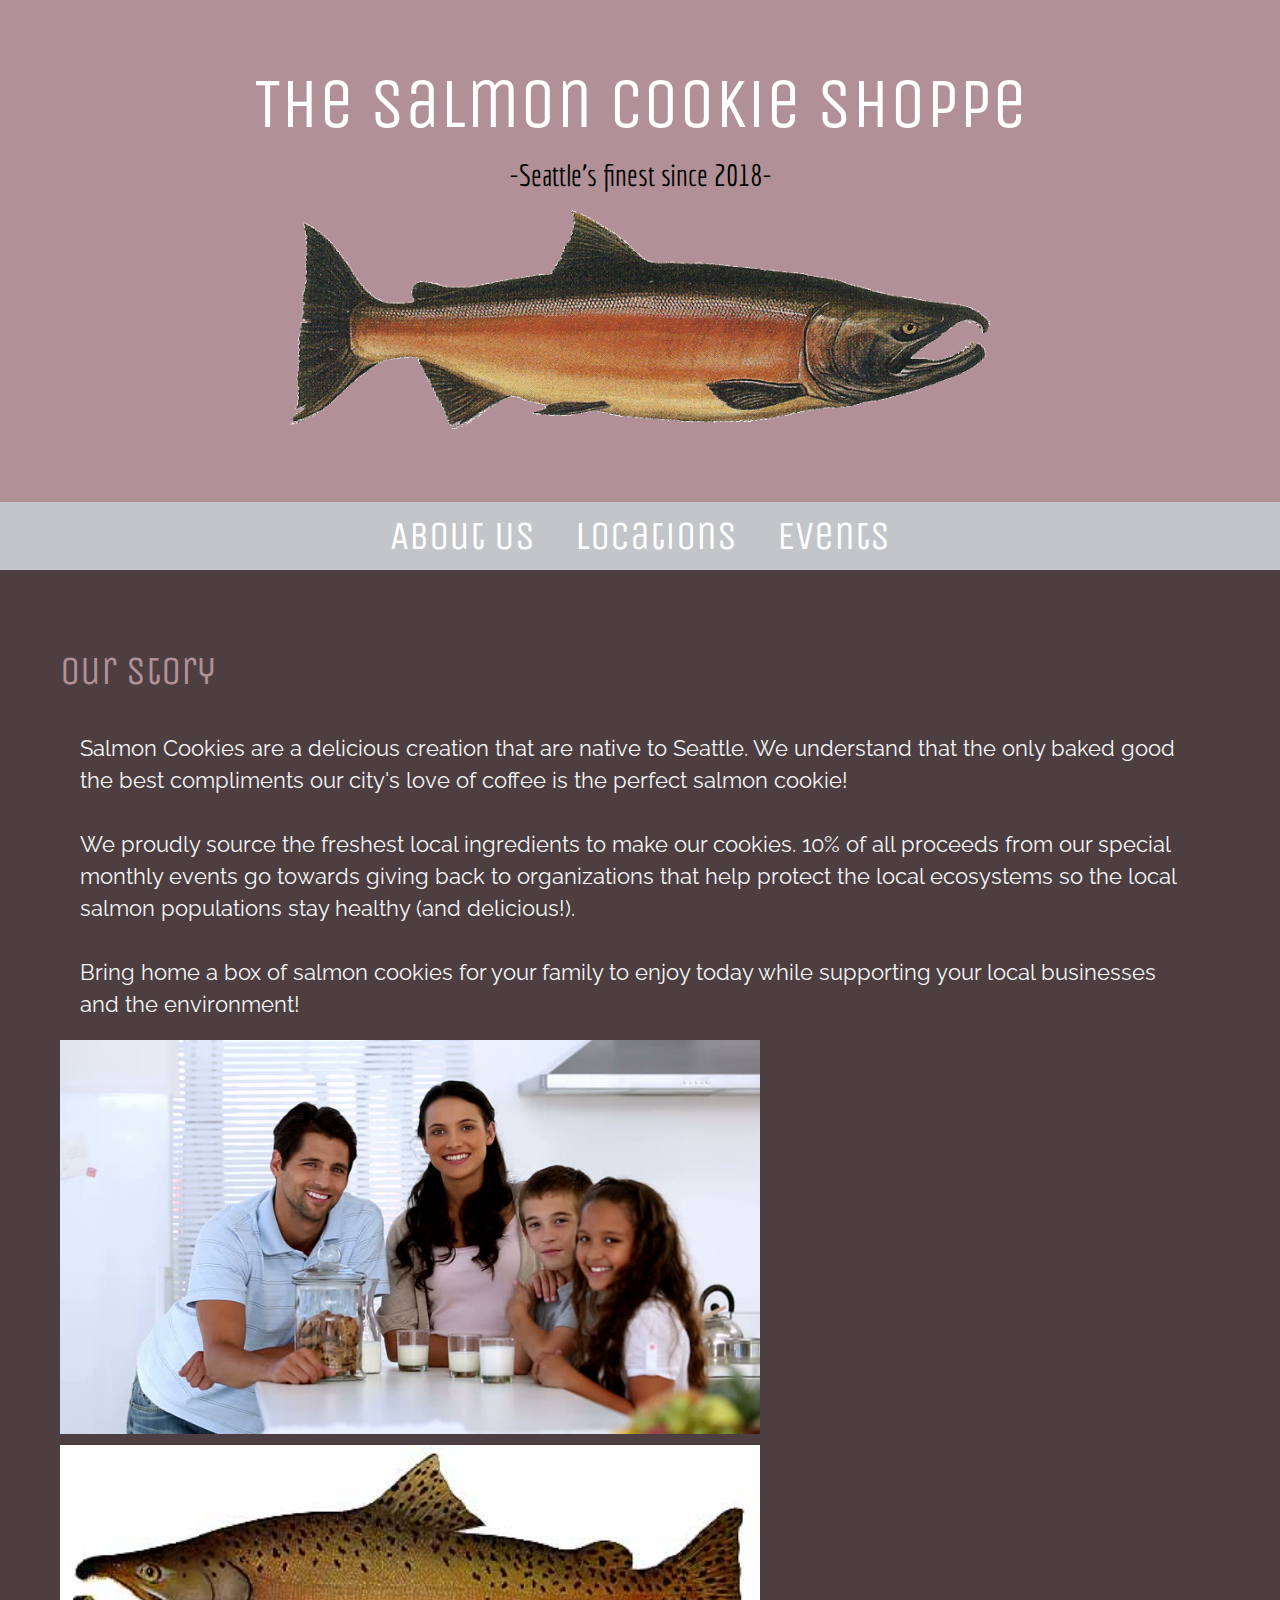
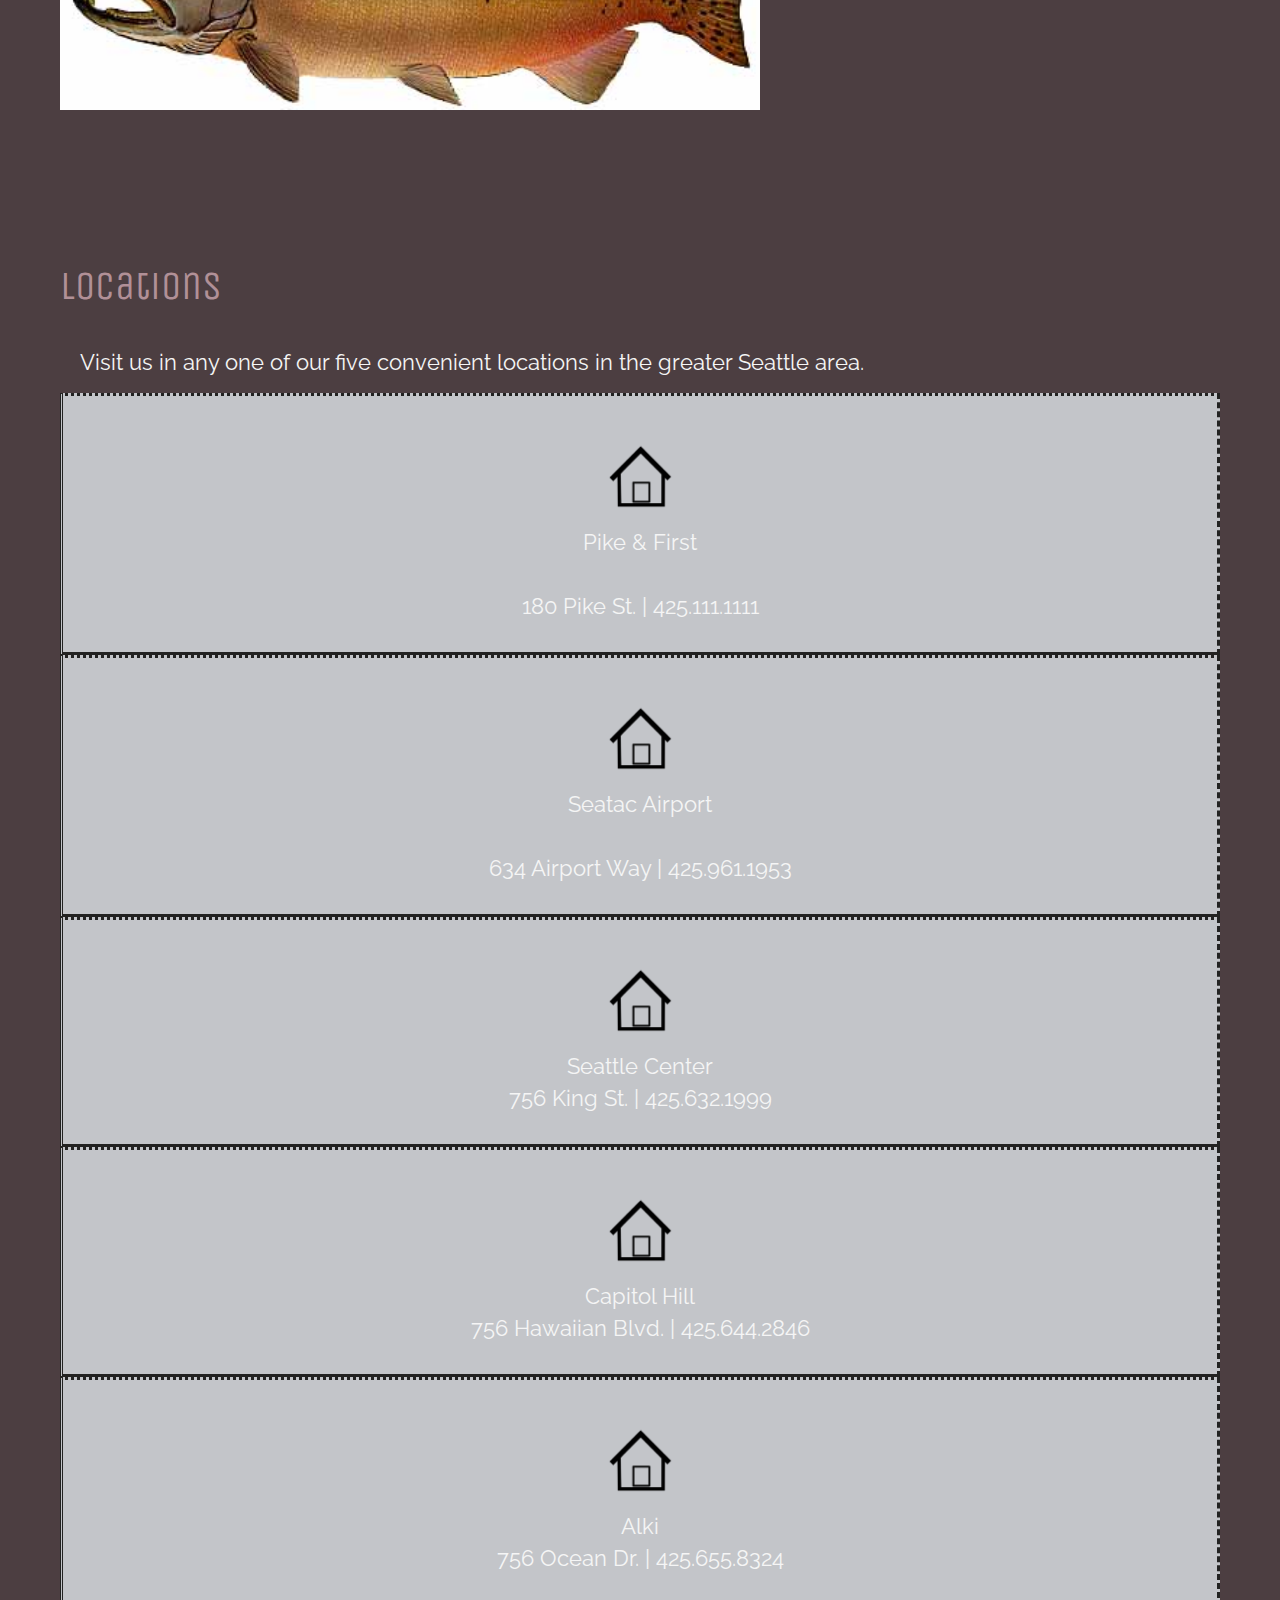
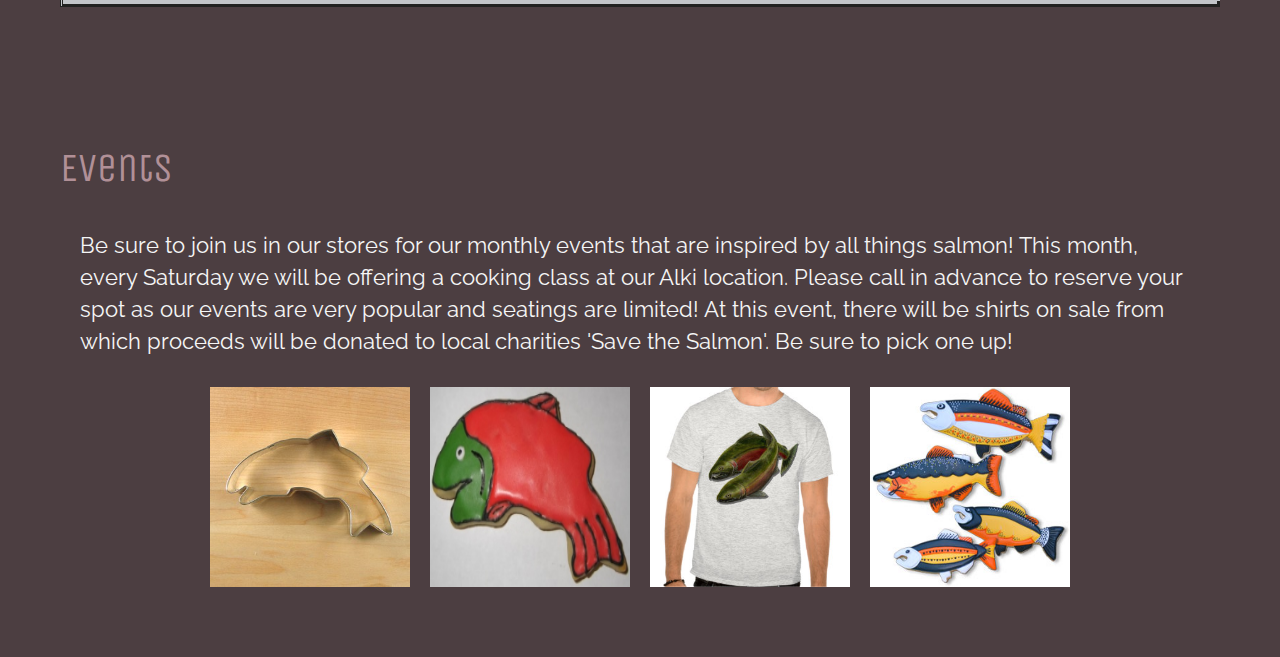
==== commit 95d963cb: "final version of cookie stand" ====
--- a/index.html
+++ b/index.html
@@ -2,86 +2,87 @@
 <html>
 
 <head>
-    <meta charset="utf-8" />
-    <meta http-equiv="X-UA-Compatible" content="IE=edge">
-    <title>The Salmon Cookie Shoppe</title>
-    <meta name="viewport" content="width=device-width, initial-scale=1">
-    <link rel="stylesheet" type="text/css" media="screen" href="css/reset.css" />
-    <link rel="stylesheet" type="text/css" media="screen" href="css/style.css" />
-    <link href="https://fonts.googleapis.com/css?family=Unica+One" rel="stylesheet">
-    <link href="https://fonts.googleapis.com/css?family=Economica|Unica+One" rel="stylesheet">
-    <link href="https://fonts.googleapis.com/css?family=Economica|Raleway|Unica+One" rel="stylesheet">
-    <link rel="stylesheet" href="assets/">
+  <meta charset="utf-8" />
+  <meta http-equiv="X-UA-Compatible" content="IE=edge">
+  <title>The Salmon Cookie Shoppe</title>
+  <meta name="viewport" content="width=device-width, initial-scale=1">
+  <link rel="stylesheet" type="text/css" media="screen" href="css/reset.css" />
+  <link rel="stylesheet" type="text/css" media="screen" href="css/style.css" />
+  <link href="https://fonts.googleapis.com/css?family=Unica+One" rel="stylesheet">
+  <link href="https://fonts.googleapis.com/css?family=Economica|Unica+One" rel="stylesheet">
+  <link href="https://fonts.googleapis.com/css?family=Economica|Raleway|Unica+One" rel="stylesheet">
+  <link rel="stylesheet" href="assets/">
 </head>
 
 <body class="main-content">
-    <div class="header">
-        <h1>The Salmon Cookie Shoppe</h1>
-        <h2>-Seattle's finest since 2018-</h2>
-        <img src="assets/salmon.png" alt="Large Salmon" class="align-center large" />
+  <div class="header">
+    <h1>The Salmon Cookie Shoppe</h1>
+    <h2>-Seattle's finest since 2018-</h2>
+    <img src="assets/salmon.png" alt="Large Salmon" class="align-center large" />
+  </div>
+  <div class="navbar">
+    <div class="navlinks">
+      <a href="#about-us">About Us</a>
+      <a href="#locations">Locations</a>
+      <a href="#events">Events</a>
     </div>
-    <div class="navbar">
-        <div class="navlinks">
-            <a href="#about-us">About Us</a>
-            <a href="#locations">Locations</a>
-            <a href="#events">Events</a>
-        </div>
-    </div>
-    <div id="about-us" class="ourstory">
-        <h2>Our Story</h2>
-        <p>Salmon Cookies are a delicious creation that are native to Seattle. We understand that the only baked good the best
-            compliments our city's love of coffee is the perfect salmon cookie!
-            <br>
-            <br> We proudly source the freshest local ingredients to make our cookies. 10% of all proceeds from our special monthly
-            events go towards giving back to organizations that help protect the local ecosystems so the local salmon populations
-            stay healthy (and delicious!).
-            <br>
-            <br>Bring home a box of salmon cookies for your family to enjoy today while supporting your local businesses and
-            the environment!</p>
-        <img src="assets/family.jpg" alt="Happy family ready to much on salmon cookies" class="align-center large" />
+  </div>
+  <div id="about-us" class="ourstory">
+    <h2>Our Story</h2>
+    <p class="section-description">Salmon Cookies are a delicious creation that are native to Seattle. We understand that the only baked good the best
+      compliments our city's love of coffee is the perfect salmon cookie!
+      <br>
+      <br> We proudly source the freshest local ingredients to make our cookies. 10% of all proceeds from our special monthly
+      events go towards giving back to organizations that help protect the local ecosystems so the local salmon populations
+      stay healthy (and delicious!).
+      <br>
+      <br>Bring home a box of salmon cookies for your family to enjoy today while supporting your local businesses and
+      the environment!</p>
+      <img src="assets/family.jpg" alt="Happy family ready to much on salmon cookies" class="align-center large" />
+      <img src="assets/chinook.jpg" alt="chinook salmon" class="align-center large" />
     </div>
     <div id="locations" class="locations">
-        <h2>Locations</h2>
-        <p>Visit us in any one of our five convenient locations in the greater Seattle area.</p>
-        <img src="assets/foursalmon.jpg" alt="four salmon" class="align-center medium" />
-        <div class="location">
-            <img src="assets/store-graphic.png" alt="Small storefront icon" class="align-center small" />
-            <p>Pike & First</p>
-            <br>
-            <p>180 Pike St. | 425.111.1111</p>
-        </div>
-        <div class="location">
-            <img src="assets/store-graphic.png" alt="Small storefront icon" class="align-center small" />
-            <p>Seatac Airport</p>
-            <br>
-            <p>634 Airport Way | 425.961.1953</p>
-        </div>
-        <div class="location">
-            <img src="assets/store-graphic.png" alt="Small storefront icon" class="align-center small" />
-            <p>Seattle Center</p>
-            <p>756 King St. | 425.632.1999</p>
-        </div>
-        <div class="location">
-            <img src="assets/store-graphic.png" alt="Small storefront icon" class="align-center small" />
-            <p>Capitol Hill</p>
-            <p>756 Hawaiian Blvd. | 425.644.2846</p>
-        </div>
-        <div class="location">
-            <img src="assets/store-graphic.png" alt="Small storefront icon" class="align-center small" />
-            <p>Alki</p>
-            <p>756 Ocean Dr. | 425.655.8324</p>
-        </div>
+      <h2>Locations</h2>
+      <p class="section-description">Visit us in any one of our five convenient locations in the greater Seattle area.</p>
+      <div class="location">
+        <img src="assets/store-graphic.png" alt="Small storefront icon" class="align-center small" />
+        <p>Pike & First</p>
+        <br>
+        <p>180 Pike St. | 425.111.1111</p>
+      </div>
+      <div class="location">
+        <img src="assets/store-graphic.png" alt="Small storefront icon" class="align-center small" />
+        <p>Seatac Airport</p>
+        <br>
+        <p>634 Airport Way | 425.961.1953</p>
+      </div>
+      <div class="location">
+        <img src="assets/store-graphic.png" alt="Small storefront icon" class="align-center small" />
+        <p>Seattle Center</p>
+        <p>756 King St. | 425.632.1999</p>
+      </div>
+      <div class="location">
+        <img src="assets/store-graphic.png" alt="Small storefront icon" class="align-center small" />
+        <p>Capitol Hill</p>
+        <p>756 Hawaiian Blvd. | 425.644.2846</p>
+      </div>
+      <div class="location">
+        <img src="assets/store-graphic.png" alt="Small storefront icon" class="align-center small" />
+        <p>Alki</p>
+        <p>756 Ocean Dr. | 425.655.8324</p>
+      </div>
     </div>    
     <div id="events" class = "events">    
-        <h2>Events</h2>
-        <p>Be sure to join us in our stores for our monthly events that are inspired by all things salmon! This month, every Saturday we will be offering a cooking class at our Alki location. Please call in advance to reserve your spot as our events are very popular and seatings are limited! At this event, there will be shirts on sale from which proceeds will be donated to local charities 'Save the Salmon'. Be sure to pick one up! </p>
-        <div class="events-images">
-            <img src="assets/cutter.jpeg" alt="Salmon-shaped cookie cutter" class="align-left small" />
-            <img src="assets/frosted-cookie.jpg" alt="frosted salmon cookie" class="align-center small" />
-            <img src="assets/salmonshirt.jpg" alt="salmon t-shirt" class="align-right small" />
-        </div>
+      <h2>Events</h2>
+      <p class="section-description">Be sure to join us in our stores for our monthly events that are inspired by all things salmon! This month, every Saturday we will be offering a cooking class at our Alki location. Please call in advance to reserve your spot as our events are very popular and seatings are limited! At this event, there will be shirts on sale from which proceeds will be donated to local charities 'Save the Salmon'. Be sure to pick one up! </p>
+      <div class="events-images">
+        <img src="assets/cutter.jpeg" alt="Salmon-shaped cookie cutter" />
+        <img src="assets/frosted-cookie.jpg" alt="frosted salmon cookie" />
+        <img src="assets/salmonshirt.jpg" alt="salmon t-shirt" />
+        <img src="assets/foursalmon.jpg" alt="four salmon"/>
+      </div>
     </div> 
-
-</body>
-
-</html>+    
+  </body>
+  
+  </html>--- a/css/style.css
+++ b/css/style.css
@@ -86,6 +86,10 @@
   background-color: #bbb;
 }
 
+.section-description {
+  padding: 20px;
+}
+
 .ourstory {
   padding: 60px;
   line-height: 2em;
@@ -140,4 +144,6 @@
 
 .events-images img {
   padding: 10px;
+  width: 200px;
+  height: 200px;
 }